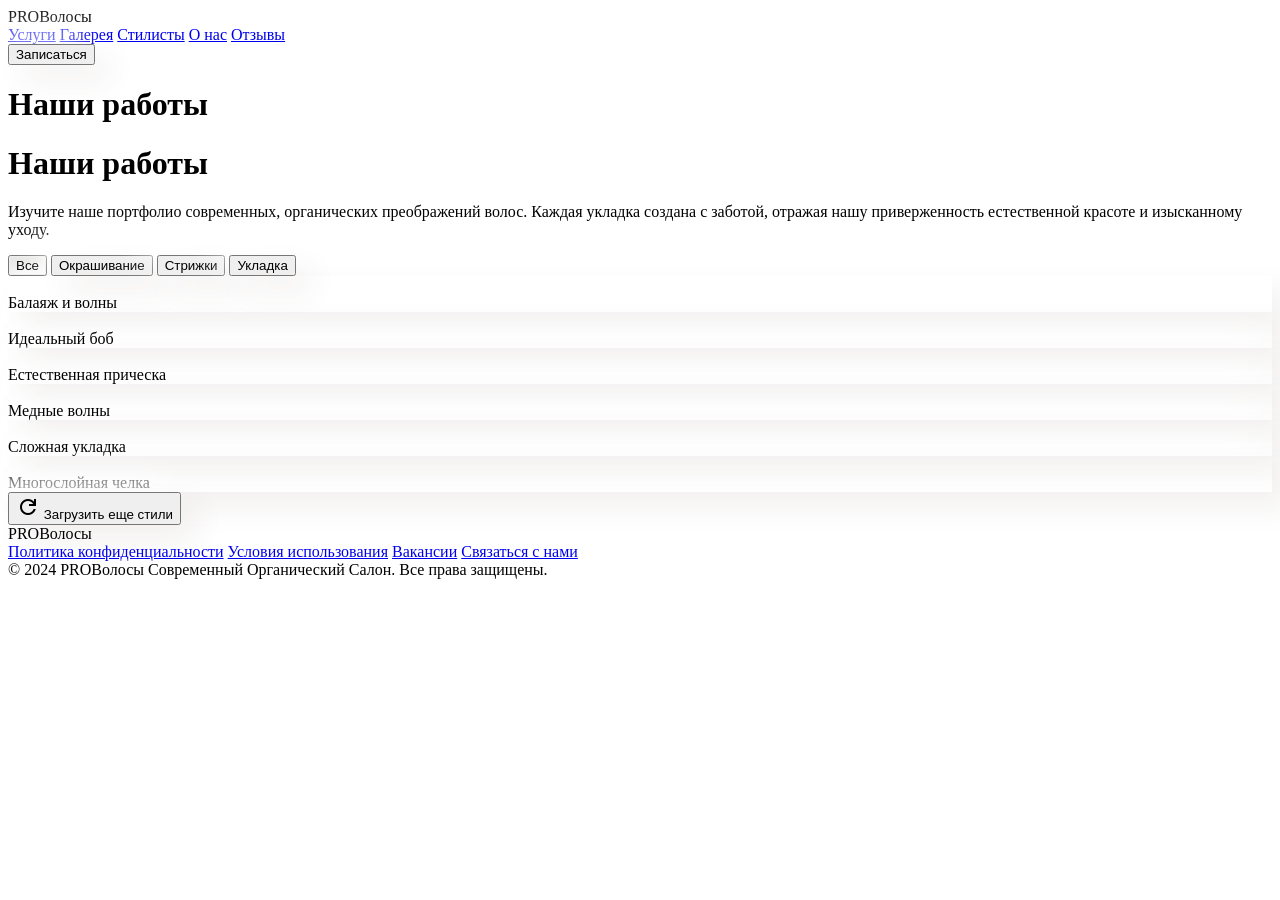
==== galereya.html @ e0945b9e "feat: PROВолосы Modern Organic Stitch import" ====
<!DOCTYPE html>

<html class="light" lang="ru"><head>
<meta charset="utf-8"/>
<meta content="width=device-width, initial-scale=1.0" name="viewport"/>
<title>PROВолосы - Галерея</title>
<!-- Google Fonts -->
<link href="https://fonts.googleapis.com" rel="preconnect"/>
<link crossorigin="" href="https://fonts.gstatic.com" rel="preconnect"/>
<link href="https://fonts.googleapis.com/css2?family=EB+Garamond:wght@400;500;600&amp;family=Plus+Jakarta+Sans:wght@400;500;600&amp;display=swap" rel="stylesheet"/>
<!-- Material Symbols -->
<link href="https://fonts.googleapis.com/css2?family=Material+Symbols+Outlined:wght,FILL@100..700,0..1&amp;display=swap" rel="stylesheet"/>
<link href="https://fonts.googleapis.com/css2?family=Material+Symbols+Outlined:wght,FILL@100..700,0..1&amp;display=swap" rel="stylesheet"/>
<!-- Tailwind CSS -->
<script src="https://cdn.tailwindcss.com?plugins=forms,container-queries"></script>
<!-- Tailwind Config -->
<script id="tailwind-config">
        tailwind.config = {
            darkMode: "class",
            theme: {
                extend: {
                    "colors": {
                        "outline": "#80756d",
                        "inverse-surface": "#3d2d21",
                        "on-tertiary-fixed": "#1b1c1a",
                        "tertiary-fixed-dim": "#c8c6c3",
                        "primary-container": "#5b4636",
                        "tertiary-fixed": "#e4e2de",
                        "surface-bright": "#fff8f5",
                        "on-primary-fixed": "#28180b",
                        "on-error-container": "#93000a",
                        "surface-container": "#ffeadc",
                        "secondary-fixed": "#f5dddd",
                        "surface-variant": "#f8decc",
                        "on-secondary-fixed": "#251819",
                        "on-secondary-container": "#726060",
                        "outline-variant": "#d2c4bb",
                        "surface-container-low": "#fff1e9",
                        "on-primary-container": "#d2b5a0",
                        "on-secondary": "#ffffff",
                        "on-background": "#26190e",
                        "secondary-container": "#f5dddd",
                        "tertiary-container": "#4a4a47",
                        "inverse-primary": "#dfc1ac",
                        "tertiary": "#333431",
                        "surface-tint": "#715a49",
                        "error-container": "#ffdad6",
                        "secondary-fixed-dim": "#d8c1c1",
                        "surface-container-highest": "#f8decc",
                        "on-error": "#ffffff",
                        "on-primary": "#ffffff",
                        "primary-fixed": "#fcddc7",
                        "on-secondary-fixed-variant": "#534343",
                        "on-tertiary-fixed-variant": "#474744",
                        "inverse-on-surface": "#ffede2",
                        "error": "#ba1a1a",
                        "primary": "#433021",
                        "primary-fixed-dim": "#dfc1ac",
                        "on-tertiary": "#ffffff",
                        "on-tertiary-container": "#bbbab6",
                        "on-surface-variant": "#4e453e",
                        "background": "#fff8f5",
                        "surface-container-high": "#fee3d1",
                        "on-surface": "#26190e",
                        "on-primary-fixed-variant": "#574333",
                        "surface-container-lowest": "#ffffff",
                        "secondary": "#6b5a5b",
                        "surface-dim": "#efd5c3",
                        "surface": "#fff8f5"
                    },
                    "borderRadius": {
                        "DEFAULT": "1rem",
                        "lg": "2rem",
                        "xl": "3rem",
                        "full": "9999px"
                    },
                    "spacing": {
                        "section-gap-desktop": "120px",
                        "element-gap": "16px",
                        "base": "8px",
                        "container-padding": "24px",
                        "section-gap-mobile": "64px"
                    },
                    "fontFamily": {
                        "body-lg": ["Plus Jakarta Sans"],
                        "display-lg": ["EB Garamond"],
                        "label-md": ["Plus Jakarta Sans"],
                        "headline-lg": ["EB Garamond"],
                        "headline-md": ["EB Garamond"],
                        "headline-lg-mobile": ["EB Garamond"],
                        "body-md": ["Plus Jakarta Sans"]
                    },
                    "fontSize": {
                        "body-lg": ["18px", {"lineHeight": "1.6", "fontWeight": "400"}],
                        "display-lg": ["64px", {"lineHeight": "1.1", "letterSpacing": "-0.02em", "fontWeight": "400"}],
                        "label-md": ["14px", {"lineHeight": "1.2", "letterSpacing": "0.05em", "fontWeight": "600"}],
                        "headline-lg": ["40px", {"lineHeight": "1.2", "fontWeight": "400"}],
                        "headline-md": ["28px", {"lineHeight": "1.3", "fontWeight": "400"}],
                        "headline-lg-mobile": ["32px", {"lineHeight": "1.2", "fontWeight": "400"}],
                        "body-md": ["16px", {"lineHeight": "1.6", "fontWeight": "400"}]
                    }
                }
            }
        }
    </script>
<style>
        .neo-shadow {
            box-shadow: 15px 15px 30px rgba(91, 70, 54, 0.08), -15px -15px 30px rgba(255, 255, 255, 0.9);
        }
        .neo-recessed {
            box-shadow: inset 5px 5px 10px rgba(91, 70, 54, 0.05), inset -5px -5px 10px rgba(255, 255, 255, 0.8);
        }
        .glass-panel {
            background: rgba(255, 248, 245, 0.6);
            backdrop-filter: blur(24px);
            -webkit-backdrop-filter: blur(24px);
        }
    </style>
</head>
<body class="bg-background text-on-background font-body-md text-body-md antialiased min-h-screen flex flex-col">
<!-- TopNavBar Component -->
<nav class="fixed top-0 left-0 right-0 z-50 flex items-center justify-between px-8 py-4 bg-surface/80 backdrop-blur-xl shadow-[20px_20px_60px_#d1beae,-20px_-20px_60px_#ffffff] rounded-full mx-auto mt-6 w-[90%] max-w-7xl">
<div class="font-display-lg text-headline-md text-primary tracking-tight">
            PROВолосы
        </div>
<div class="hidden md:flex items-center gap-8">
<a class="text-on-surface-variant font-body-md text-body-md hover:text-primary transition-colors duration-300" href="#">Услуги</a>
<a class="text-primary font-bold border-b-2 border-primary pb-1 font-body-md text-body-md" href="#">Галерея</a>
<a class="text-on-surface-variant font-body-md text-body-md hover:text-primary transition-colors duration-300" href="#">Стилисты</a>
<a class="text-on-surface-variant font-body-md text-body-md hover:text-primary transition-colors duration-300" href="#">О нас</a>
<a class="text-on-surface-variant font-body-md text-body-md hover:text-primary transition-colors duration-300" href="#">Отзывы</a>
</div>
<div>
<button class="bg-primary text-on-primary font-label-md text-label-md px-6 py-3 rounded-full hover:bg-surface-tint transition-colors neo-shadow scale-95 transition-transform duration-200">
                Записаться
            </button>
</div>
</nav>
<!-- Main Content Canvas -->
<main class="flex-grow pt-[160px] pb-section-gap-desktop px-container-padding max-w-7xl mx-auto w-full">
<!-- Header & Filters -->
<div class="mb-16 flex flex-col items-center text-center">
<h1 class="font-display-lg text-display-lg text-primary mb-8 hidden md:block">Наши работы</h1>
<h1 class="font-headline-lg-mobile text-headline-lg-mobile text-primary mb-8 md:hidden">Наши работы</h1>
<p class="font-body-lg text-body-lg text-on-surface-variant max-w-2xl mb-12">
                Изучите наше портфолио современных, органических преображений волос. Каждая укладка создана с заботой, отражая нашу приверженность естественной красоте и изысканному уходу.
            </p>
<div class="flex flex-wrap justify-center gap-4">
<button class="px-8 py-3 rounded-full font-label-md text-label-md text-primary bg-surface neo-recessed transition-all">Все</button>
<button class="px-8 py-3 rounded-full font-label-md text-label-md text-on-surface-variant bg-surface hover:text-primary neo-shadow hover:shadow-sm transition-all">Окрашивание</button>
<button class="px-8 py-3 rounded-full font-label-md text-label-md text-on-surface-variant bg-surface hover:text-primary neo-shadow hover:shadow-sm transition-all">Стрижки</button>
<button class="px-8 py-3 rounded-full font-label-md text-label-md text-on-surface-variant bg-surface hover:text-primary neo-shadow hover:shadow-sm transition-all">Укладка</button>
</div>
</div>
<!-- Masonry Gallery Grid -->
<div class="columns-1 md:columns-2 lg:columns-3 gap-8 space-y-8">
<!-- Gallery Item 1 -->
<div class="break-inside-avoid neo-shadow rounded-xl p-2 bg-surface">
<div class="rounded-[2.5rem] overflow-hidden aspect-[3/4] relative group">
<img alt="" class="w-full h-full object-cover transition-transform duration-700 group-hover:scale-105" data-alt="A sophisticated portrait of a woman with softly textured, organic waves in a luminous natural light setting. The hair color is a seamless blend of warm honey and creamy blonde balayage. The overall aesthetic is minimalist and serene, adhering to a high-end wellness salon brand identity with soft shadows and a light, airy background." src="https://lh3.googleusercontent.com/aida-public/[base64]"/>
<div class="absolute inset-0 bg-gradient-to-t from-primary/60 to-transparent opacity-0 group-hover:opacity-100 transition-opacity duration-300 flex items-end p-6">
<span class="font-label-md text-label-md text-on-primary">Балаяж и волны</span>
</div>
</div>
</div>
<!-- Gallery Item 2 -->
<div class="break-inside-avoid neo-shadow rounded-xl p-2 bg-surface">
<div class="rounded-[2.5rem] overflow-hidden aspect-square relative group">
<img alt="" class="w-full h-full object-cover transition-transform duration-700 group-hover:scale-105" data-alt="A close-up view of a sleek, precision bob haircut demonstrating sharp, clean lines. The hair is a deep, rich brunette with subtle glossy reflections indicating optimal hair health. Shot in a brightly lit, modern minimalist studio environment, the image perfectly captures a neomorphic, soft-luxury aesthetic with organic curves and pure lighting." src="https://lh3.googleusercontent.com/aida-public/[base64]"/>
<div class="absolute inset-0 bg-gradient-to-t from-primary/60 to-transparent opacity-0 group-hover:opacity-100 transition-opacity duration-300 flex items-end p-6">
<span class="font-label-md text-label-md text-on-primary">Идеальный боб</span>
</div>
</div>
</div>
<!-- Gallery Item 3 -->
<div class="break-inside-avoid neo-shadow rounded-xl p-2 bg-surface">
<div class="rounded-[2.5rem] overflow-hidden aspect-[4/5] relative group">
<img alt="" class="w-full h-full object-cover transition-transform duration-700 group-hover:scale-105" data-alt="An elegant profile shot of a client featuring a complex, modern updo suitable for a sophisticated event. The styling is soft, loose, and slightly undone to maintain an organic, effortless feel. The ambient lighting is warm and volumetric, enhancing the natural texture of the hair against a clean, off-white background typical of a premium wellness brand." src="https://lh3.googleusercontent.com/aida-public/[base64]"/>
<div class="absolute inset-0 bg-gradient-to-t from-primary/60 to-transparent opacity-0 group-hover:opacity-100 transition-opacity duration-300 flex items-end p-6">
<span class="font-label-md text-label-md text-on-primary">Естественная прическа</span>
</div>
</div>
</div>
<!-- Gallery Item 4 -->
<div class="break-inside-avoid neo-shadow rounded-xl p-2 bg-surface">
<div class="rounded-[2.5rem] overflow-hidden aspect-[3/4] relative group">
<img alt="" class="w-full h-full object-cover transition-transform duration-700 group-hover:scale-105" data-alt="A back view of long, cascading hair styled in loose, voluminous neomorphic waves. The color is a natural, dimensional copper that catches the light beautifully. The composition is highly symmetrical and centered within a pristine, airy studio setting, emphasizing the tactile softness and deep health of the hair fibers." src="https://lh3.googleusercontent.com/aida-public/[base64]"/>
<div class="absolute inset-0 bg-gradient-to-t from-primary/60 to-transparent opacity-0 group-hover:opacity-100 transition-opacity duration-300 flex items-end p-6">
<span class="font-label-md text-label-md text-on-primary">Медные волны</span>
</div>
</div>
</div>
<!-- Gallery Item 5 -->
<div class="break-inside-avoid neo-shadow rounded-xl p-2 bg-surface">
<div class="rounded-[2.5rem] overflow-hidden aspect-square relative group">
<img alt="" class="w-full h-full object-cover transition-transform duration-700 group-hover:scale-105" data-alt="A detailed, macro-style photograph highlighting the texture of an intricate braid woven into soft, natural hair. The image focuses on the interplay of light and shadow within the braided structure, illustrating a high level of craftsmanship. The overall tone is grounded, organic, and serene, matching the soft cream and coffee visual identity of the salon." src="https://lh3.googleusercontent.com/aida-public/[base64]"/>
<div class="absolute inset-0 bg-gradient-to-t from-primary/60 to-transparent opacity-0 group-hover:opacity-100 transition-opacity duration-300 flex items-end p-6">
<span class="font-label-md text-label-md text-on-primary">Сложная укладка</span>
</div>
</div>
</div>
<!-- Gallery Item 6 -->
<div class="break-inside-avoid neo-shadow rounded-xl p-2 bg-surface">
<div class="rounded-[2.5rem] overflow-hidden aspect-[4/5] relative group">
<img alt="" class="w-full h-full object-cover transition-transform duration-700 group-hover:scale-105" data-alt="A vibrant shot of a modern, face-framing layered cut with a subtle curtain fringe. The model's hair is a radiant, healthy ash blonde. The styling embraces natural movement and airiness, completely avoiding stiff or overly manicured looks. The background is a soft, blurred wash of light cream, reinforcing the brand's neomorphic, volumetric pillow design language." src="https://lh3.googleusercontent.com/aida-public/[base64]"/>
<div class="absolute inset-0 bg-gradient-to-t from-primary/60 to-transparent opacity-0 group-hover:opacity-100 transition-opacity duration-300 flex items-end p-6">
<span class="font-label-md text-label-md text-on-primary">Многослойная челка</span>
</div>
</div>
</div>
</div>
<!-- Load More Action -->
<div class="mt-16 flex justify-center">
<button class="bg-surface text-primary font-label-md text-label-md px-10 py-4 rounded-full hover:text-primary-container transition-colors neo-shadow active:neo-recessed flex items-center gap-2">
<span class="material-symbols-outlined" style="font-variation-settings: 'FILL' 0;">refresh</span>
                Загрузить еще стили
            </button>
</div>
</main>
<!-- Footer Component -->
<footer class="bg-surface-container-low w-full pt-section-gap-desktop pb-container-padding">
<div class="flex flex-col md:flex-row justify-between items-center px-container-padding max-w-7xl mx-auto">
<div class="mb-6 md:mb-0">
<span class="font-display-lg text-headline-md text-primary">PROВолосы</span>
</div>
<div class="flex flex-wrap justify-center gap-6 mb-6 md:mb-0">
<a class="font-body-md text-body-md text-on-surface-variant hover:text-primary underline underline-offset-4 opacity-80 hover:opacity-100 transition-opacity" href="#">Политика конфиденциальности</a>
<a class="font-body-md text-body-md text-on-surface-variant hover:text-primary underline underline-offset-4 opacity-80 hover:opacity-100 transition-opacity" href="#">Условия использования</a>
<a class="font-body-md text-body-md text-on-surface-variant hover:text-primary underline underline-offset-4 opacity-80 hover:opacity-100 transition-opacity" href="#">Вакансии</a>
<a class="font-body-md text-body-md text-on-surface-variant hover:text-primary underline underline-offset-4 opacity-80 hover:opacity-100 transition-opacity" href="#">Связаться с нами</a>
</div>
<div class="font-body-md text-body-md text-on-surface-variant text-center md:text-right">
                © 2024 PROВолосы Современный Органический Салон. Все права защищены.
            </div>
</div>
</footer>
</body></html>
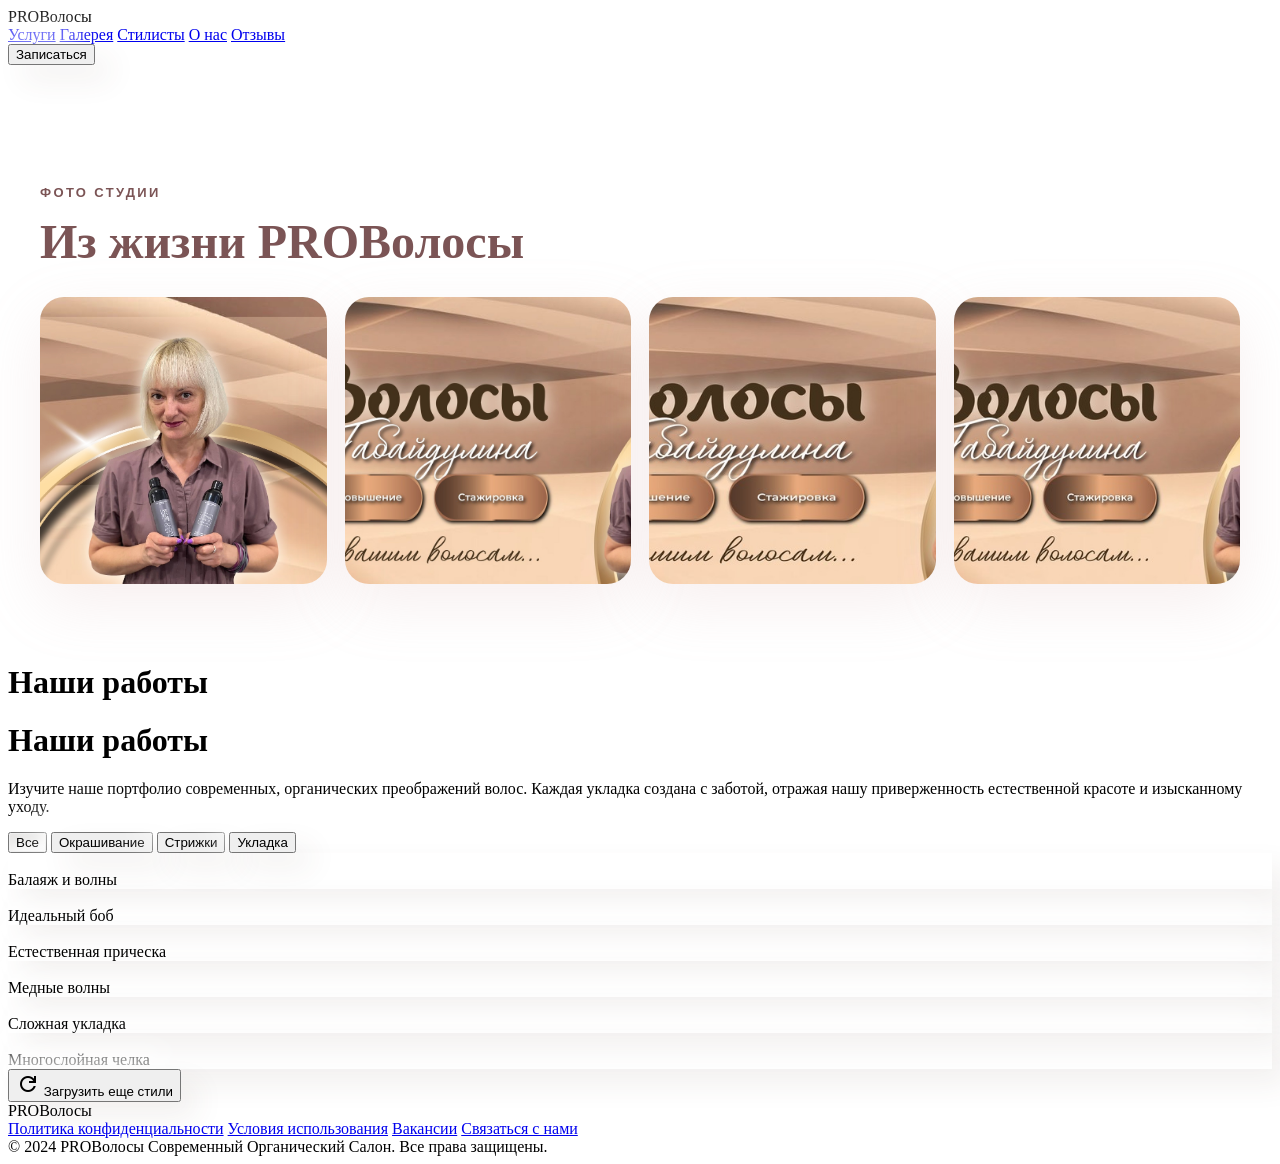
==== commit 1bd54015: "feat: real PROВолосы Voronezh data (price, contacts, photos)" ====
--- a/galereya.html
+++ b/galereya.html
@@ -124,10 +124,10 @@
             PROВолосы
         </div>
 <div class="hidden md:flex items-center gap-8">
-<a class="text-on-surface-variant font-body-md text-body-md hover:text-primary transition-colors duration-300" href="#">Услуги</a>
-<a class="text-primary font-bold border-b-2 border-primary pb-1 font-body-md text-body-md" href="#">Галерея</a>
+<a class="text-on-surface-variant font-body-md text-body-md hover:text-primary transition-colors duration-300" href="uslugi.html">Услуги</a>
+<a class="text-primary font-bold border-b-2 border-primary pb-1 font-body-md text-body-md" href="galereya.html">Галерея</a>
 <a class="text-on-surface-variant font-body-md text-body-md hover:text-primary transition-colors duration-300" href="#">Стилисты</a>
-<a class="text-on-surface-variant font-body-md text-body-md hover:text-primary transition-colors duration-300" href="#">О нас</a>
+<a class="text-on-surface-variant font-body-md text-body-md hover:text-primary transition-colors duration-300" href="o-nas.html">О нас</a>
 <a class="text-on-surface-variant font-body-md text-body-md hover:text-primary transition-colors duration-300" href="#">Отзывы</a>
 </div>
 <div>
@@ -137,7 +137,18 @@
 </div>
 </nav>
 <!-- Main Content Canvas -->
-<main class="flex-grow pt-[160px] pb-section-gap-desktop px-container-padding max-w-7xl mx-auto w-full">
+<main class="flex-grow pt-[160px] pb-section-gap-desktop px-container-padding max-w-7xl mx-auto w-full"><!-- REAL_DATA_INJECTED -->
+<section style="max-width:1200px;margin:120px auto 80px;padding:0 24px;font-family:'Plus Jakarta Sans',Arial,sans-serif;">
+  <p style="color:#7b5455;font-size:13px;font-weight:800;letter-spacing:.18em;text-transform:uppercase;margin:0 0 14px;">Фото студии</p>
+  <h2 style="font-family:'EB Garamond',Georgia,serif;color:#7b5455;font-size:48px;margin:0 0 28px;">Из жизни PROВолосы</h2>
+  <div style="display:grid;grid-template-columns:repeat(auto-fit,minmax(260px,1fr));gap:18px;">
+    <img src="photos/6.jpg" alt="PROВолосы фото 1" style="width:100%;aspect-ratio:1/1;object-fit:cover;border-radius:24px;box-shadow:0 20px 60px rgba(212,165,165,.18);">
+    <img src="photos/5.jpg" alt="PROВолосы фото 2" style="width:100%;aspect-ratio:1/1;object-fit:cover;border-radius:24px;box-shadow:0 20px 60px rgba(212,165,165,.18);">
+    <img src="photos/4.jpg" alt="PROВолосы фото 3" style="width:100%;aspect-ratio:1/1;object-fit:cover;border-radius:24px;box-shadow:0 20px 60px rgba(212,165,165,.18);">
+    <img src="photos/3.jpg" alt="PROВолосы фото 4" style="width:100%;aspect-ratio:1/1;object-fit:cover;border-radius:24px;box-shadow:0 20px 60px rgba(212,165,165,.18);">
+  </div>
+</section>
+<!-- /REAL_DATA_INJECTED -->
 <!-- Header & Filters -->
 <div class="mb-16 flex flex-col items-center text-center">
 <h1 class="font-display-lg text-display-lg text-primary mb-8 hidden md:block">Наши работы</h1>
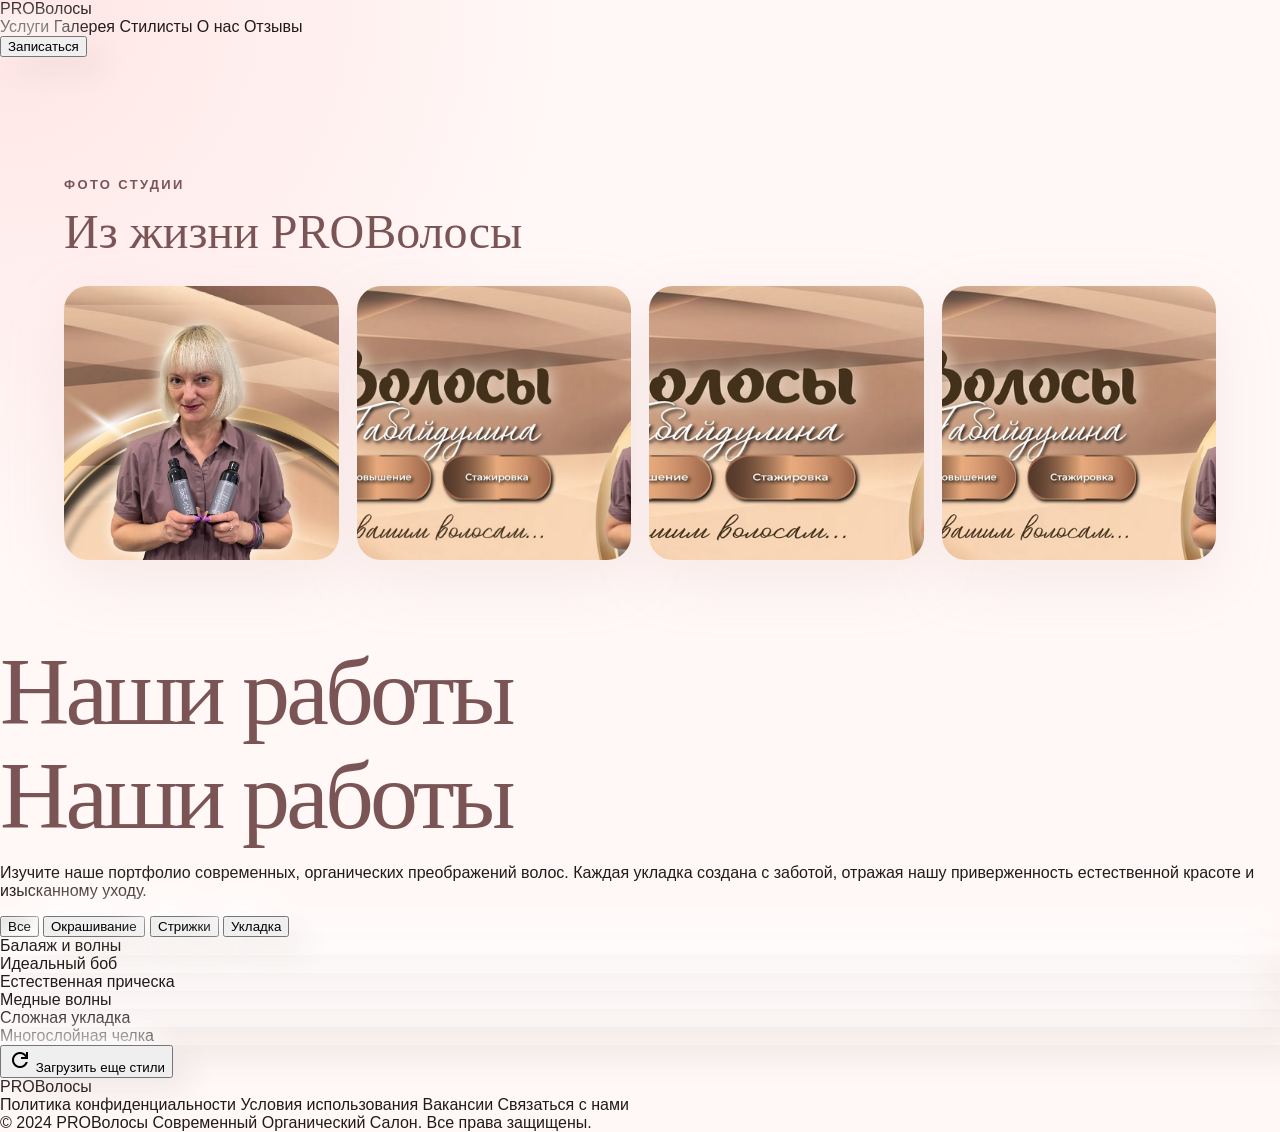
==== commit 7a96e0c8: "fix: RUB prices, custom button animations, linked style.css" ====
--- a/galereya.html
+++ b/galereya.html
@@ -1,6 +1,7 @@
 <!DOCTYPE html>
 
 <html class="light" lang="ru"><head>
+<link rel="stylesheet" href="style.css">
 <meta charset="utf-8"/>
 <meta content="width=device-width, initial-scale=1.0" name="viewport"/>
 <title>PROВолосы - Галерея</title>
--- a/style.css
+++ b/style.css
@@ -0,0 +1,361 @@
+:root {
+  --bg: #fff8f7;
+  --surface: rgba(255, 255, 255, 0.72);
+  --surface-strong: #fff0f0;
+  --primary: #7b5455;
+  --primary-soft: #d4a5a5;
+  --secondary: #70585b;
+  --text: #221a1a;
+  --muted: #665858;
+  --line: rgba(123, 84, 85, 0.18);
+  --shadow: 0 24px 70px rgba(212, 165, 165, 0.22);
+}
+
+* {
+  box-sizing: border-box;
+}
+
+html {
+  scroll-behavior: smooth;
+}
+
+body {
+  margin: 0;
+  background: radial-gradient(circle at top left, #ffe6e5 0, transparent 34%), var(--bg);
+  color: var(--text);
+  font-family: "Plus Jakarta Sans", Arial, sans-serif;
+}
+
+img {
+  display: block;
+  max-width: 100%;
+}
+
+a {
+  color: inherit;
+  text-decoration: none;
+}
+
+.page {
+  min-height: 100vh;
+}
+
+.nav {
+  position: sticky;
+  top: 0;
+  z-index: 10;
+  display: flex;
+  align-items: center;
+  justify-content: space-between;
+  gap: 24px;
+  padding: 22px clamp(20px, 5vw, 64px);
+  background: rgba(255, 248, 247, 0.78);
+  border-bottom: 1px solid var(--line);
+  backdrop-filter: blur(18px);
+}
+
+.logo {
+  color: var(--primary);
+  font-family: "Bodoni Moda", Georgia, serif;
+  font-size: 30px;
+  font-style: italic;
+}
+
+.nav-links {
+  display: flex;
+  align-items: center;
+  gap: 26px;
+  color: var(--muted);
+  font-size: 13px;
+  font-weight: 700;
+  letter-spacing: 0.12em;
+  text-transform: uppercase;
+}
+
+.nav-links a:hover,
+.nav-links .active {
+  color: var(--primary);
+}
+
+.btn {
+  display: inline-flex;
+  align-items: center;
+  justify-content: center;
+  min-height: 46px;
+  padding: 0 24px;
+  border: 1px solid var(--primary);
+  border-radius: 999px;
+  background: var(--primary);
+  color: #fff;
+  font-size: 13px;
+  font-weight: 800;
+  letter-spacing: 0.1em;
+  text-transform: uppercase;
+  box-shadow: 0 14px 30px rgba(123, 84, 85, 0.22);
+}
+
+.btn.secondary {
+  background: transparent;
+  color: var(--primary);
+  box-shadow: none;
+}
+
+.section {
+  width: min(1180px, calc(100% - 40px));
+  margin: 0 auto;
+  padding: clamp(56px, 8vw, 112px) 0;
+}
+
+.hero {
+  display: grid;
+  grid-template-columns: minmax(0, 1fr) minmax(300px, 0.78fr);
+  align-items: center;
+  gap: clamp(32px, 6vw, 88px);
+}
+
+.kicker {
+  margin: 0 0 16px;
+  color: var(--primary);
+  font-size: 13px;
+  font-weight: 800;
+  letter-spacing: 0.18em;
+  text-transform: uppercase;
+}
+
+h1,
+h2,
+h3 {
+  margin: 0;
+  color: var(--primary);
+  font-family: "Bodoni Moda", Georgia, serif;
+  font-weight: 500;
+  line-height: 1.08;
+}
+
+h1 {
+  max-width: 820px;
+  font-size: clamp(52px, 8vw, 96px);
+  letter-spacing: -0.04em;
+}
+
+h2 {
+  font-size: clamp(38px, 5vw, 64px);
+}
+
+h3 {
+  font-size: 30px;
+}
+
+.lead {
+  max-width: 680px;
+  margin: 24px 0 34px;
+  color: var(--muted);
+  font-size: clamp(18px, 2vw, 22px);
+  line-height: 1.75;
+}
+
+.glass {
+  background: var(--surface);
+  border: 1px solid var(--line);
+  border-radius: 32px;
+  box-shadow: var(--shadow);
+  backdrop-filter: blur(18px);
+}
+
+.hero-card {
+  overflow: hidden;
+  padding: 14px;
+}
+
+.hero-card img {
+  width: 100%;
+  aspect-ratio: 4 / 5;
+  border-radius: 24px;
+  object-fit: cover;
+}
+
+.grid {
+  display: grid;
+  grid-template-columns: repeat(12, 1fr);
+  gap: 24px;
+}
+
+.card {
+  padding: clamp(24px, 4vw, 42px);
+}
+
+.span-4 {
+  grid-column: span 4;
+}
+
+.span-6 {
+  grid-column: span 6;
+}
+
+.span-8 {
+  grid-column: span 8;
+}
+
+.span-12 {
+  grid-column: span 12;
+}
+
+.card p,
+.price-row p,
+.contact-item p {
+  color: var(--muted);
+  line-height: 1.7;
+}
+
+.price-row {
+  display: flex;
+  justify-content: space-between;
+  gap: 24px;
+  padding: 26px 0;
+  border-bottom: 1px solid var(--line);
+}
+
+.price {
+  color: var(--primary);
+  font-weight: 800;
+  white-space: nowrap;
+}
+
+.gallery {
+  display: grid;
+  grid-template-columns: repeat(3, 1fr);
+  gap: 20px;
+}
+
+.gallery img {
+  width: 100%;
+  height: 420px;
+  border-radius: 28px;
+  object-fit: cover;
+  box-shadow: var(--shadow);
+}
+
+.footer {
+  margin-top: 40px;
+  padding: 48px clamp(20px, 5vw, 64px);
+  border-top: 1px solid var(--line);
+  background: #fff;
+  color: var(--muted);
+}
+
+.footer-inner {
+  display: flex;
+  justify-content: space-between;
+  gap: 24px;
+  width: min(1180px, 100%);
+  margin: 0 auto;
+}
+
+@media (max-width: 860px) {
+  .nav {
+    align-items: flex-start;
+    flex-direction: column;
+  }
+
+  .nav-links {
+    flex-wrap: wrap;
+    gap: 14px;
+  }
+
+  .hero,
+  .grid,
+  .gallery {
+    grid-template-columns: 1fr;
+  }
+
+  .span-4,
+  .span-6,
+  .span-8,
+  .span-12 {
+    grid-column: auto;
+  }
+
+  .footer-inner,
+  .price-row {
+    flex-direction: column;
+  }
+}
+
+/* ===== Custom button animations (override Stitch tailwind) ===== */
+@keyframes pv-pulse {
+  0%, 100% { box-shadow: 0 0 0 0 rgba(123,84,85,0.35); }
+  50%      { box-shadow: 0 0 0 14px rgba(123,84,85,0); }
+}
+
+button,
+a.button,
+a[class*="bg-primary"],
+button[class*="bg-primary"] {
+  position: relative;
+  overflow: hidden;
+  transition: transform .35s cubic-bezier(.2,.8,.2,1),
+              box-shadow .35s ease,
+              background-color .35s ease,
+              letter-spacing .35s ease !important;
+  will-change: transform;
+}
+
+button:hover,
+a.button:hover,
+a[class*="bg-primary"]:hover,
+button[class*="bg-primary"]:hover {
+  transform: translateY(-3px) scale(1.03);
+  box-shadow: 0 18px 40px -10px rgba(123,84,85,0.45),
+              0 6px 14px rgba(123,84,85,0.25) !important;
+  letter-spacing: .04em;
+  animation: pv-pulse 1.6s ease-out infinite;
+}
+
+button:active,
+a.button:active,
+a[class*="bg-primary"]:active,
+button[class*="bg-primary"]:active {
+  transform: translateY(0) scale(.97);
+  transition-duration: .08s;
+}
+
+/* Ripple/sheen sweep on hover */
+button::after,
+a[class*="bg-primary"]::after,
+button[class*="bg-primary"]::after {
+  content: "";
+  position: absolute;
+  inset: 0;
+  background: linear-gradient(120deg, transparent 0%, rgba(255,255,255,.25) 50%, transparent 100%);
+  transform: translateX(-110%);
+  transition: transform .7s cubic-bezier(.2,.8,.2,1);
+  pointer-events: none;
+}
+button:hover::after,
+a[class*="bg-primary"]:hover::after,
+button[class*="bg-primary"]:hover::after {
+  transform: translateX(110%);
+}
+
+/* Nav links underline grow */
+nav a,
+header a {
+  position: relative;
+  transition: color .3s ease;
+}
+nav a::before,
+header a::before {
+  content: "";
+  position: absolute;
+  left: 0; right: 0; bottom: -4px;
+  height: 2px;
+  background: currentColor;
+  transform: scaleX(0);
+  transform-origin: left center;
+  transition: transform .35s cubic-bezier(.2,.8,.2,1);
+  opacity: .7;
+}
+nav a:hover::before,
+header a:hover::before {
+  transform: scaleX(1);
+}
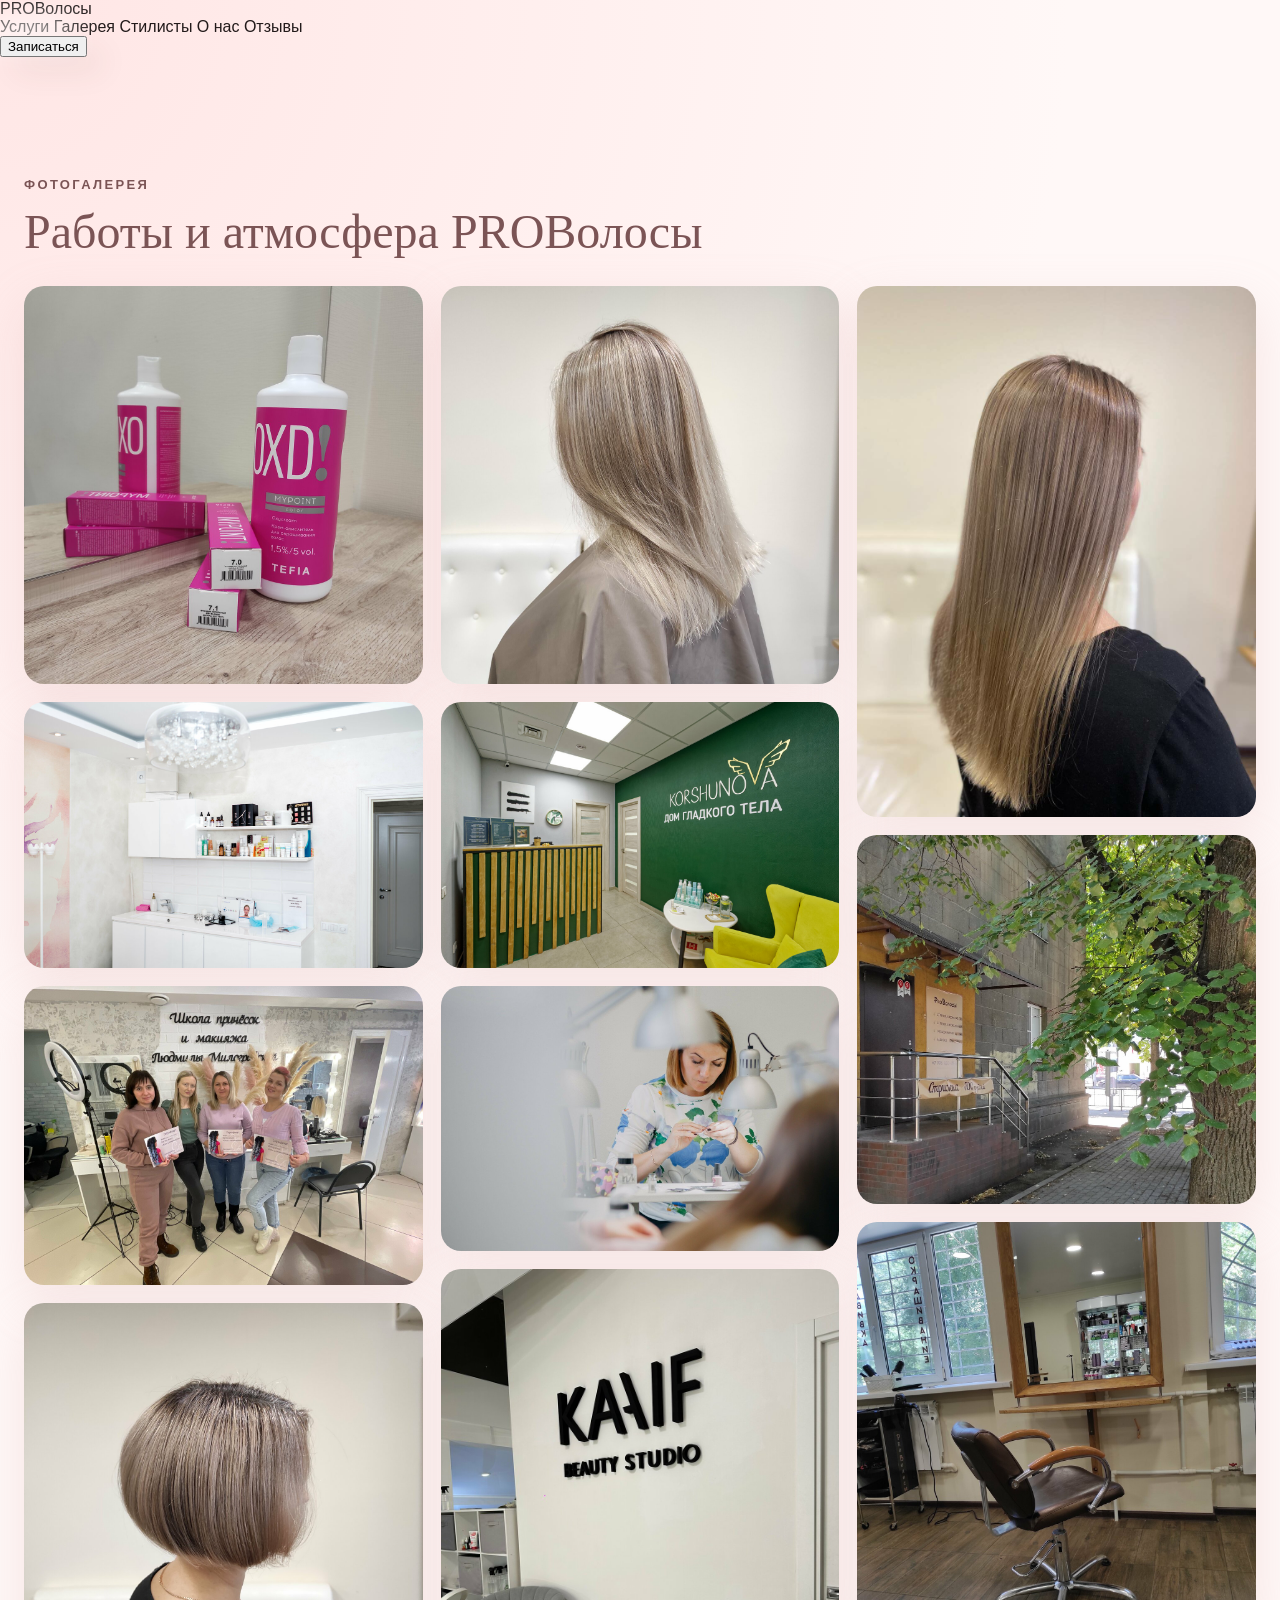
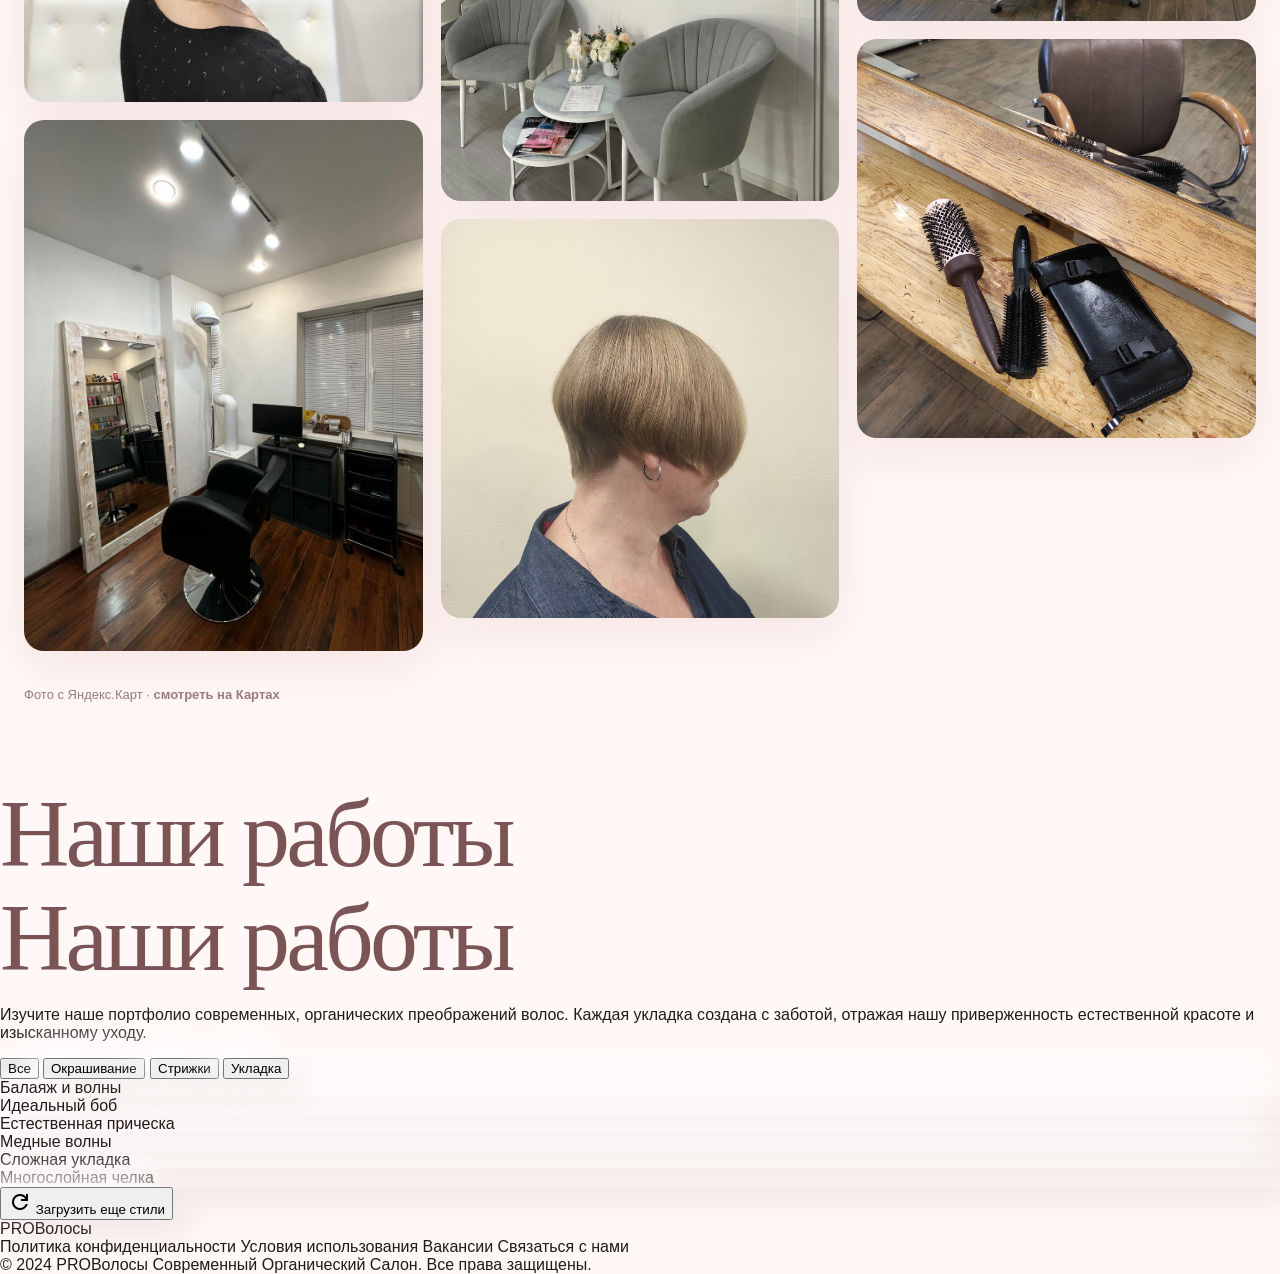
==== commit 37d47a9d: "feat: 14 real photos from Yandex Maps gallery" ====
--- a/galereya.html
+++ b/galereya.html
@@ -139,15 +139,12 @@
 </nav>
 <!-- Main Content Canvas -->
 <main class="flex-grow pt-[160px] pb-section-gap-desktop px-container-padding max-w-7xl mx-auto w-full"><!-- REAL_DATA_INJECTED -->
-<section style="max-width:1200px;margin:120px auto 80px;padding:0 24px;font-family:'Plus Jakarta Sans',Arial,sans-serif;">
-  <p style="color:#7b5455;font-size:13px;font-weight:800;letter-spacing:.18em;text-transform:uppercase;margin:0 0 14px;">Фото студии</p>
-  <h2 style="font-family:'EB Garamond',Georgia,serif;color:#7b5455;font-size:48px;margin:0 0 28px;">Из жизни PROВолосы</h2>
-  <div style="display:grid;grid-template-columns:repeat(auto-fit,minmax(260px,1fr));gap:18px;">
-    <img src="photos/6.jpg" alt="PROВолосы фото 1" style="width:100%;aspect-ratio:1/1;object-fit:cover;border-radius:24px;box-shadow:0 20px 60px rgba(212,165,165,.18);">
-    <img src="photos/5.jpg" alt="PROВолосы фото 2" style="width:100%;aspect-ratio:1/1;object-fit:cover;border-radius:24px;box-shadow:0 20px 60px rgba(212,165,165,.18);">
-    <img src="photos/4.jpg" alt="PROВолосы фото 3" style="width:100%;aspect-ratio:1/1;object-fit:cover;border-radius:24px;box-shadow:0 20px 60px rgba(212,165,165,.18);">
-    <img src="photos/3.jpg" alt="PROВолосы фото 4" style="width:100%;aspect-ratio:1/1;object-fit:cover;border-radius:24px;box-shadow:0 20px 60px rgba(212,165,165,.18);">
+<section style="max-width:1300px;margin:120px auto 80px;padding:0 24px;font-family:'Plus Jakarta Sans',Arial,sans-serif;">
+  <p style="color:#7b5455;font-size:13px;font-weight:800;letter-spacing:.18em;text-transform:uppercase;margin:0 0 14px;">Фотогалерея</p>
+  <h2 style="font-family:'EB Garamond',Georgia,serif;color:#7b5455;font-size:48px;margin:0 0 28px;">Работы и атмосфера PROВолосы</h2>
+  <div style="columns:3;column-gap:18px;"><img src="photos/ya-01.jpg" loading="lazy" alt="PROВолосы Воронеж фото 1" style="width:100%;display:block;margin-bottom:18px;border-radius:20px;box-shadow:0 18px 50px rgba(212,165,165,.22);break-inside:avoid;"><img src="photos/ya-02.jpg" loading="lazy" alt="PROВолосы Воронеж фото 2" style="width:100%;display:block;margin-bottom:18px;border-radius:20px;box-shadow:0 18px 50px rgba(212,165,165,.22);break-inside:avoid;"><img src="photos/ya-03.jpg" loading="lazy" alt="PROВолосы Воронеж фото 3" style="width:100%;display:block;margin-bottom:18px;border-radius:20px;box-shadow:0 18px 50px rgba(212,165,165,.22);break-inside:avoid;"><img src="photos/ya-04.jpg" loading="lazy" alt="PROВолосы Воронеж фото 4" style="width:100%;display:block;margin-bottom:18px;border-radius:20px;box-shadow:0 18px 50px rgba(212,165,165,.22);break-inside:avoid;"><img src="photos/ya-05.jpg" loading="lazy" alt="PROВолосы Воронеж фото 5" style="width:100%;display:block;margin-bottom:18px;border-radius:20px;box-shadow:0 18px 50px rgba(212,165,165,.22);break-inside:avoid;"><img src="photos/ya-06.jpg" loading="lazy" alt="PROВолосы Воронеж фото 6" style="width:100%;display:block;margin-bottom:18px;border-radius:20px;box-shadow:0 18px 50px rgba(212,165,165,.22);break-inside:avoid;"><img src="photos/ya-07.jpg" loading="lazy" alt="PROВолосы Воронеж фото 7" style="width:100%;display:block;margin-bottom:18px;border-radius:20px;box-shadow:0 18px 50px rgba(212,165,165,.22);break-inside:avoid;"><img src="photos/ya-08.jpg" loading="lazy" alt="PROВолосы Воронеж фото 8" style="width:100%;display:block;margin-bottom:18px;border-radius:20px;box-shadow:0 18px 50px rgba(212,165,165,.22);break-inside:avoid;"><img src="photos/ya-09.jpg" loading="lazy" alt="PROВолосы Воронеж фото 9" style="width:100%;display:block;margin-bottom:18px;border-radius:20px;box-shadow:0 18px 50px rgba(212,165,165,.22);break-inside:avoid;"><img src="photos/ya-10.jpg" loading="lazy" alt="PROВолосы Воронеж фото 10" style="width:100%;display:block;margin-bottom:18px;border-radius:20px;box-shadow:0 18px 50px rgba(212,165,165,.22);break-inside:avoid;"><img src="photos/ya-11.jpg" loading="lazy" alt="PROВолосы Воронеж фото 11" style="width:100%;display:block;margin-bottom:18px;border-radius:20px;box-shadow:0 18px 50px rgba(212,165,165,.22);break-inside:avoid;"><img src="photos/ya-12.jpg" loading="lazy" alt="PROВолосы Воронеж фото 12" style="width:100%;display:block;margin-bottom:18px;border-radius:20px;box-shadow:0 18px 50px rgba(212,165,165,.22);break-inside:avoid;"><img src="photos/ya-13.jpg" loading="lazy" alt="PROВолосы Воронеж фото 13" style="width:100%;display:block;margin-bottom:18px;border-radius:20px;box-shadow:0 18px 50px rgba(212,165,165,.22);break-inside:avoid;"><img src="photos/ya-14.jpg" loading="lazy" alt="PROВолосы Воронеж фото 14" style="width:100%;display:block;margin-bottom:18px;border-radius:20px;box-shadow:0 18px 50px rgba(212,165,165,.22);break-inside:avoid;">
   </div>
+  <p style="margin:36px 0 0;color:#7b5455;opacity:.75;font-size:13px;">Фото с Яндекс.Карт · <a style="color:#7b5455;font-weight:700;" href="https://yandex.ru/maps/-/CPgWz675">смотреть на Картах</a></p>
 </section>
 <!-- /REAL_DATA_INJECTED -->
 <!-- Header & Filters -->
